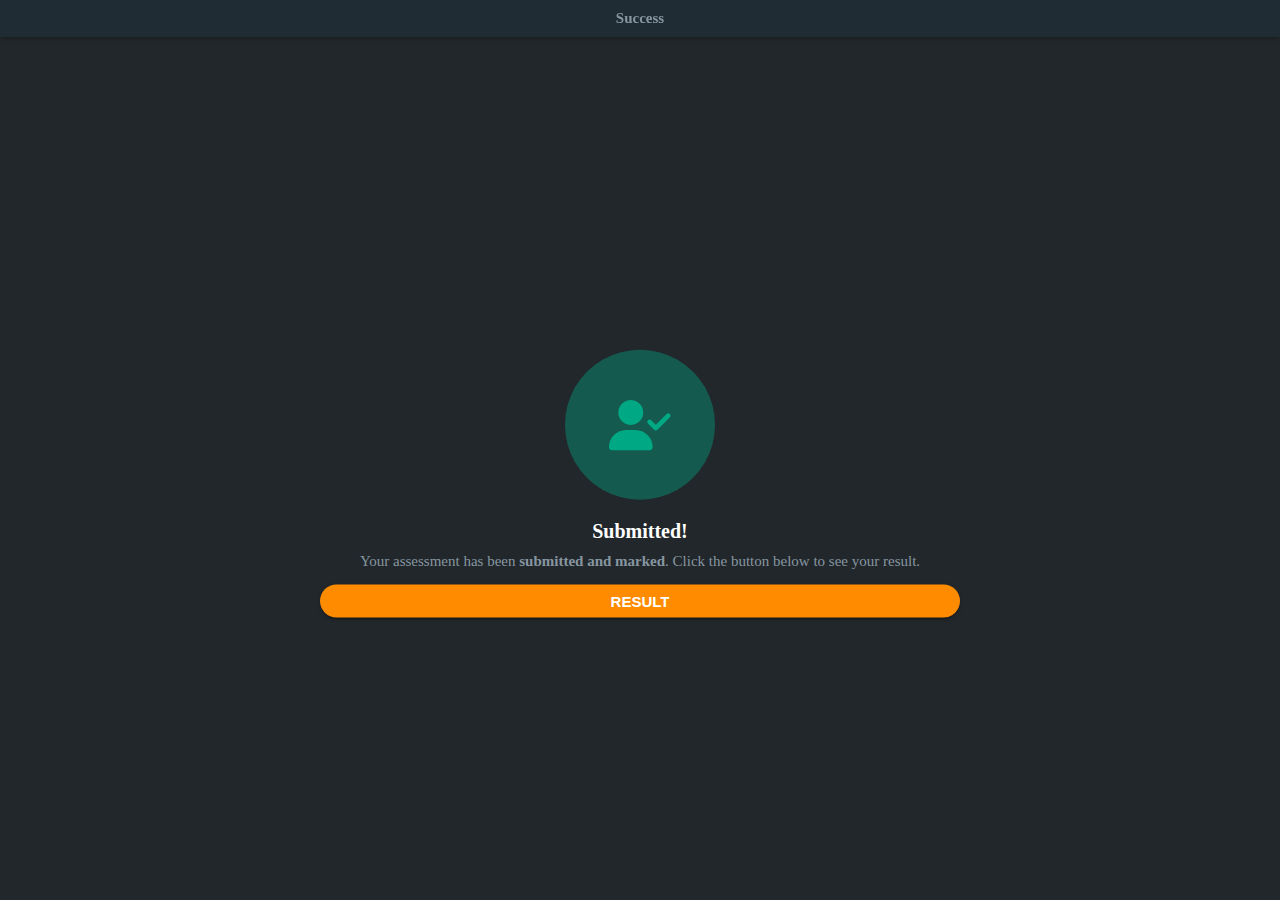
==== success.html @ 410c91fd "Add files via upload" ====
<!DOCTYPE html>
<html lang="en">
<head>
    <meta charset="UTF-8">
    <meta http-equiv="X-UA-Compatible" content="IE=edge">
    <meta name="viewport" content="width=device-width, initial-scale=1.0">
    <link rel="stylesheet" href="icons/ion/css/all.css">
    <link rel="stylesheet" href="icons/fa/css/all.css">
    <link rel="stylesheet" href="icons/simp/css/all.css">
    <link rel="stylesheet" href="style.css">
    <title>Submitted | Jay's Portal</title>
</head>
<body>
    <div id="titlebar">Success</div>
    <div id="success" class="page">
        <div  class="successMsg">
            <span class="fa-stack fa-2x successStack stack">
				<i class="fas fa-circle fa-xstack-2x"></i>
                <i class="fa fa-user-check fa-stack-1x successIcon stackIcon"></i>
			</span>
            <div id="msgTitle">Submitted!</div>
            <div>Your assessment has been <b>submitted and marked</b>. Click the button below to see your result.</div>
            <button id="sBtn" onclick="window.close()">Result</button> 
        </div>
    </div>
    
    <script src="js/jquery.js"></script>
    
    <script src="js/script.js"></script>
</body>
</html>
---- icons/simp/css/all.css ----
@font-face {
  font-family: 'simple-line-icons';
  src: url('../fonts/Simple-Line-Icons.eot?v=2.4.0');
  src: url('../fonts/Simple-Line-Icons.eot?v=2.4.0#iefix') format('embedded-opentype'), url('../fonts/Simple-Line-Icons.woff2?v=2.4.0') format('woff2'), url('../fonts/Simple-Line-Icons.ttf?v=2.4.0') format('truetype'), url('../fonts/Simple-Line-Icons.woff?v=2.4.0') format('woff'), url('../fonts/Simple-Line-Icons.svg?v=2.4.0#simple-line-icons') format('svg');
  font-weight: normal;
  font-style: normal;
}
/*
 Use the following CSS code if you want to have a class per icon.
 Instead of a list of all class selectors, you can use the generic [class*="icon-"] selector, but it's slower:
*/
.icon-user,
.icon-people,
.icon-user-female,
.icon-user-follow,
.icon-user-following,
.icon-user-unfollow,
.icon-login,
.icon-logout,
.icon-emotsmile,
.icon-phone,
.icon-call-end,
.icon-call-in,
.icon-call-out,
.icon-map,
.icon-location-pin,
.icon-direction,
.icon-directions,
.icon-compass,
.icon-layers,
.icon-menu,
.icon-list,
.icon-options-vertical,
.icon-options,
.icon-arrow-down,
.icon-arrow-left,
.icon-arrow-right,
.icon-arrow-up,
.icon-arrow-up-circle,
.icon-arrow-left-circle,
.icon-arrow-right-circle,
.icon-arrow-down-circle,
.icon-check,
.icon-clock,
.icon-plus,
.icon-minus,
.icon-close,
.icon-event,
.icon-exclamation,
.icon-organization,
.icon-trophy,
.icon-screen-smartphone,
.icon-screen-desktop,
.icon-plane,
.icon-notebook,
.icon-mustache,
.icon-mouse,
.icon-magnet,
.icon-energy,
.icon-disc,
.icon-cursor,
.icon-cursor-move,
.icon-crop,
.icon-chemistry,
.icon-speedometer,
.icon-shield,
.icon-screen-tablet,
.icon-magic-wand,
.icon-hourglass,
.icon-graduation,
.icon-ghost,
.icon-game-controller,
.icon-fire,
.icon-eyeglass,
.icon-envelope-open,
.icon-envelope-letter,
.icon-bell,
.icon-badge,
.icon-anchor,
.icon-wallet,
.icon-vector,
.icon-speech,
.icon-puzzle,
.icon-printer,
.icon-present,
.icon-playlist,
.icon-pin,
.icon-picture,
.icon-handbag,
.icon-globe-alt,
.icon-globe,
.icon-folder-alt,
.icon-folder,
.icon-film,
.icon-feed,
.icon-drop,
.icon-drawer,
.icon-docs,
.icon-doc,
.icon-diamond,
.icon-cup,
.icon-calculator,
.icon-bubbles,
.icon-briefcase,
.icon-book-open,
.icon-basket-loaded,
.icon-basket,
.icon-bag,
.icon-action-undo,
.icon-action-redo,
.icon-wrench,
.icon-umbrella,
.icon-trash,
.icon-tag,
.icon-support,
.icon-frame,
.icon-size-fullscreen,
.icon-size-actual,
.icon-shuffle,
.icon-share-alt,
.icon-share,
.icon-rocket,
.icon-question,
.icon-pie-chart,
.icon-pencil,
.icon-note,
.icon-loop,
.icon-home,
.icon-grid,
.icon-graph,
.icon-microphone,
.icon-music-tone-alt,
.icon-music-tone,
.icon-earphones-alt,
.icon-earphones,
.icon-equalizer,
.icon-like,
.icon-dislike,
.icon-control-start,
.icon-control-rewind,
.icon-control-play,
.icon-control-pause,
.icon-control-forward,
.icon-control-end,
.icon-volume-1,
.icon-volume-2,
.icon-volume-off,
.icon-calendar,
.icon-bulb,
.icon-chart,
.icon-ban,
.icon-bubble,
.icon-camrecorder,
.icon-camera,
.icon-cloud-download,
.icon-cloud-upload,
.icon-envelope,
.icon-eye,
.icon-flag,
.icon-heart,
.icon-info,
.icon-key,
.icon-link,
.icon-lock,
.icon-lock-open,
.icon-magnifier,
.icon-magnifier-add,
.icon-magnifier-remove,
.icon-paper-clip,
.icon-paper-plane,
.icon-power,
.icon-refresh,
.icon-reload,
.icon-settings,
.icon-star,
.icon-symbol-female,
.icon-symbol-male,
.icon-target,
.icon-credit-card,
.icon-paypal,
.icon-social-tumblr,
.icon-social-twitter,
.icon-social-facebook,
.icon-social-instagram,
.icon-social-linkedin,
.icon-social-pinterest,
.icon-social-github,
.icon-social-google,
.icon-social-reddit,
.icon-social-skype,
.icon-social-dribbble,
.icon-social-behance,
.icon-social-foursqare,
.icon-social-soundcloud,
.icon-social-spotify,
.icon-social-stumbleupon,
.icon-social-youtube,
.icon-social-dropbox,
.icon-social-vkontakte,
.icon-social-steam {
  font-family: 'simple-line-icons';
  speak: none;
  font-style: normal;
  font-weight: normal;
  font-variant: normal;
  text-transform: none;
  line-height: 1;
  /* Better Font Rendering =========== */
  -webkit-font-smoothing: antialiased;
  -moz-osx-font-smoothing: grayscale;
}
.icon-user:before {
  content: "\e005";
}
.icon-people:before {
  content: "\e001";
}
.icon-user-female:before {
  content: "\e000";
}
.icon-user-follow:before {
  content: "\e002";
}
.icon-user-following:before {
  content: "\e003";
}
.icon-user-unfollow:before {
  content: "\e004";
}
.icon-login:before {
  content: "\e066";
}
.icon-logout:before {
  content: "\e065";
}
.icon-emotsmile:before {
  content: "\e021";
}
.icon-phone:before {
  content: "\e600";
}
.icon-call-end:before {
  content: "\e048";
}
.icon-call-in:before {
  content: "\e047";
}
.icon-call-out:before {
  content: "\e046";
}
.icon-map:before {
  content: "\e033";
}
.icon-location-pin:before {
  content: "\e096";
}
.icon-direction:before {
  content: "\e042";
}
.icon-directions:before {
  content: "\e041";
}
.icon-compass:before {
  content: "\e045";
}
.icon-layers:before {
  content: "\e034";
}
.icon-menu:before {
  content: "\e601";
}
.icon-list:before {
  content: "\e067";
}
.icon-options-vertical:before {
  content: "\e602";
}
.icon-options:before {
  content: "\e603";
}
.icon-arrow-down:before {
  content: "\e604";
}
.icon-arrow-left:before {
  content: "\e605";
}
.icon-arrow-right:before {
  content: "\e606";
}
.icon-arrow-up:before {
  content: "\e607";
}
.icon-arrow-up-circle:before {
  content: "\e078";
}
.icon-arrow-left-circle:before {
  content: "\e07a";
}
.icon-arrow-right-circle:before {
  content: "\e079";
}
.icon-arrow-down-circle:before {
  content: "\e07b";
}
.icon-check:before {
  content: "\e080";
}
.icon-clock:before {
  content: "\e081";
}
.icon-plus:before {
  content: "\e095";
}
.icon-minus:before {
  content: "\e615";
}
.icon-close:before {
  content: "\e082";
}
.icon-event:before {
  content: "\e619";
}
.icon-exclamation:before {
  content: "\e617";
}
.icon-organization:before {
  content: "\e616";
}
.icon-trophy:before {
  content: "\e006";
}
.icon-screen-smartphone:before {
  content: "\e010";
}
.icon-screen-desktop:before {
  content: "\e011";
}
.icon-plane:before {
  content: "\e012";
}
.icon-notebook:before {
  content: "\e013";
}
.icon-mustache:before {
  content: "\e014";
}
.icon-mouse:before {
  content: "\e015";
}
.icon-magnet:before {
  content: "\e016";
}
.icon-energy:before {
  content: "\e020";
}
.icon-disc:before {
  content: "\e022";
}
.icon-cursor:before {
  content: "\e06e";
}
.icon-cursor-move:before {
  content: "\e023";
}
.icon-crop:before {
  content: "\e024";
}
.icon-chemistry:before {
  content: "\e026";
}
.icon-speedometer:before {
  content: "\e007";
}
.icon-shield:before {
  content: "\e00e";
}
.icon-screen-tablet:before {
  content: "\e00f";
}
.icon-magic-wand:before {
  content: "\e017";
}
.icon-hourglass:before {
  content: "\e018";
}
.icon-graduation:before {
  content: "\e019";
}
.icon-ghost:before {
  content: "\e01a";
}
.icon-game-controller:before {
  content: "\e01b";
}
.icon-fire:before {
  content: "\e01c";
}
.icon-eyeglass:before {
  content: "\e01d";
}
.icon-envelope-open:before {
  content: "\e01e";
}
.icon-envelope-letter:before {
  content: "\e01f";
}
.icon-bell:before {
  content: "\e027";
}
.icon-badge:before {
  content: "\e028";
}
.icon-anchor:before {
  content: "\e029";
}
.icon-wallet:before {
  content: "\e02a";
}
.icon-vector:before {
  content: "\e02b";
}
.icon-speech:before {
  content: "\e02c";
}
.icon-puzzle:before {
  content: "\e02d";
}
.icon-printer:before {
  content: "\e02e";
}
.icon-present:before {
  content: "\e02f";
}
.icon-playlist:before {
  content: "\e030";
}
.icon-pin:before {
  content: "\e031";
}
.icon-picture:before {
  content: "\e032";
}
.icon-handbag:before {
  content: "\e035";
}
.icon-globe-alt:before {
  content: "\e036";
}
.icon-globe:before {
  content: "\e037";
}
.icon-folder-alt:before {
  content: "\e039";
}
.icon-folder:before {
  content: "\e089";
}
.icon-film:before {
  content: "\e03a";
}
.icon-feed:before {
  content: "\e03b";
}
.icon-drop:before {
  content: "\e03e";
}
.icon-drawer:before {
  content: "\e03f";
}
.icon-docs:before {
  content: "\e040";
}
.icon-doc:before {
  content: "\e085";
}
.icon-diamond:before {
  content: "\e043";
}
.icon-cup:before {
  content: "\e044";
}
.icon-calculator:before {
  content: "\e049";
}
.icon-bubbles:before {
  content: "\e04a";
}
.icon-briefcase:before {
  content: "\e04b";
}
.icon-book-open:before {
  content: "\e04c";
}
.icon-basket-loaded:before {
  content: "\e04d";
}
.icon-basket:before {
  content: "\e04e";
}
.icon-bag:before {
  content: "\e04f";
}
.icon-action-undo:before {
  content: "\e050";
}
.icon-action-redo:before {
  content: "\e051";
}
.icon-wrench:before {
  content: "\e052";
}
.icon-umbrella:before {
  content: "\e053";
}
.icon-trash:before {
  content: "\e054";
}
.icon-tag:before {
  content: "\e055";
}
.icon-support:before {
  content: "\e056";
}
.icon-frame:before {
  content: "\e038";
}
.icon-size-fullscreen:before {
  content: "\e057";
}
.icon-size-actual:before {
  content: "\e058";
}
.icon-shuffle:before {
  content: "\e059";
}
.icon-share-alt:before {
  content: "\e05a";
}
.icon-share:before {
  content: "\e05b";
}
.icon-rocket:before {
  content: "\e05c";
}
.icon-question:before {
  content: "\e05d";
}
.icon-pie-chart:before {
  content: "\e05e";
}
.icon-pencil:before {
  content: "\e05f";
}
.icon-note:before {
  content: "\e060";
}
.icon-loop:before {
  content: "\e064";
}
.icon-home:before {
  content: "\e069";
}
.icon-grid:before {
  content: "\e06a";
}
.icon-graph:before {
  content: "\e06b";
}
.icon-microphone:before {
  content: "\e063";
}
.icon-music-tone-alt:before {
  content: "\e061";
}
.icon-music-tone:before {
  content: "\e062";
}
.icon-earphones-alt:before {
  content: "\e03c";
}
.icon-earphones:before {
  content: "\e03d";
}
.icon-equalizer:before {
  content: "\e06c";
}
.icon-like:before {
  content: "\e068";
}
.icon-dislike:before {
  content: "\e06d";
}
.icon-control-start:before {
  content: "\e06f";
}
.icon-control-rewind:before {
  content: "\e070";
}
.icon-control-play:before {
  content: "\e071";
}
.icon-control-pause:before {
  content: "\e072";
}
.icon-control-forward:before {
  content: "\e073";
}
.icon-control-end:before {
  content: "\e074";
}
.icon-volume-1:before {
  content: "\e09f";
}
.icon-volume-2:before {
  content: "\e0a0";
}
.icon-volume-off:before {
  content: "\e0a1";
}
.icon-calendar:before {
  content: "\e075";
}
.icon-bulb:before {
  content: "\e076";
}
.icon-chart:before {
  content: "\e077";
}
.icon-ban:before {
  content: "\e07c";
}
.icon-bubble:before {
  content: "\e07d";
}
.icon-camrecorder:before {
  content: "\e07e";
}
.icon-camera:before {
  content: "\e07f";
}
.icon-cloud-download:before {
  content: "\e083";
}
.icon-cloud-upload:before {
  content: "\e084";
}
.icon-envelope:before {
  content: "\e086";
}
.icon-eye:before {
  content: "\e087";
}
.icon-flag:before {
  content: "\e088";
}
.icon-heart:before {
  content: "\e08a";
}
.icon-info:before {
  content: "\e08b";
}
.icon-key:before {
  content: "\e08c";
}
.icon-link:before {
  content: "\e08d";
}
.icon-lock:before {
  content: "\e08e";
}
.icon-lock-open:before {
  content: "\e08f";
}
.icon-magnifier:before {
  content: "\e090";
}
.icon-magnifier-add:before {
  content: "\e091";
}
.icon-magnifier-remove:before {
  content: "\e092";
}
.icon-paper-clip:before {
  content: "\e093";
}
.icon-paper-plane:before {
  content: "\e094";
}
.icon-power:before {
  content: "\e097";
}
.icon-refresh:before {
  content: "\e098";
}
.icon-reload:before {
  content: "\e099";
}
.icon-settings:before {
  content: "\e09a";
}
.icon-star:before {
  content: "\e09b";
}
.icon-symbol-female:before {
  content: "\e09c";
}
.icon-symbol-male:before {
  content: "\e09d";
}
.icon-target:before {
  content: "\e09e";
}
.icon-credit-card:before {
  content: "\e025";
}
.icon-paypal:before {
  content: "\e608";
}
.icon-social-tumblr:before {
  content: "\e00a";
}
.icon-social-twitter:before {
  content: "\e009";
}
.icon-social-facebook:before {
  content: "\e00b";
}
.icon-social-instagram:before {
  content: "\e609";
}
.icon-social-linkedin:before {
  content: "\e60a";
}
.icon-social-pinterest:before {
  content: "\e60b";
}
.icon-social-github:before {
  content: "\e60c";
}
.icon-social-google:before {
  content: "\e60d";
}
.icon-social-reddit:before {
  content: "\e60e";
}
.icon-social-skype:before {
  content: "\e60f";
}
.icon-social-dribbble:before {
  content: "\e00d";
}
.icon-social-behance:before {
  content: "\e610";
}
.icon-social-foursqare:before {
  content: "\e611";
}
.icon-social-soundcloud:before {
  content: "\e612";
}
.icon-social-spotify:before {
  content: "\e613";
}
.icon-social-stumbleupon:before {
  content: "\e614";
}
.icon-social-youtube:before {
  content: "\e008";
}
.icon-social-dropbox:before {
  content: "\e00c";
}
.icon-social-vkontakte:before {
  content: "\e618";
}
.icon-social-steam:before {
  content: "\e620";
}
---- style.css ----
html, body {
    font-family: Roboto;
    background-color: #22272b;
    color: #8696a0;
    padding: 0;
    margin: 0;
    font-size: 15px;
    user-select: none;
    transition: 0.5s;
}
* {
    box-sizing: border-box;
}
::placeholder {
    color: #8696a0;
}
button {
    font-size: inherit;
    font-weight: bold;
    padding: 8px;
    margin: 5px 0;
    width: 50%;
    text-transform: uppercase;
    border: none;
    outline: none;
    border-radius: 25px;
    cursor: pointer;
    background-color: #ff8c00;
    color: #fff;
    box-shadow: 0 2px 2px 0 rgb(0 0 0 / 14%), 0 1px 5px 0 rgb(0 0 0 / 12%), 0 3px 1px -2px rgb(0 0 0 / 20%);
}
button:active{
    box-shadow: 0 6px 10px 0 rgb(0 0 0 / 14%), 0 1px 18px 0 rgb(0 0 0 / 12%), 0 3px 5px -1px rgb(0 0 0 / 40%);
    opacity: .9;
}
input, select {
    width: 100%;
    height: 35px;
    -moz-box-sizing: border-box;
    -webkit-box-sizing: border-box;
    box-sizing: border-box;
    border: 1px #8696a0 solid;
    color: #fff;
    outline: none;
    background-color: #202c33;
    padding: 8px;
    border-radius: 25px;
}


/* LOGGED OUT */

#loader, #logged-out, #shade {
    position: fixed;
    top: 0;
    bottom: 0;
    right: 0;
    left: 0;
}
#loader {
    z-index: 5;
    background-color: #111b21;
}
#loader div {
    position: absolute;
    top: 50%;
    left: 50%;
    transform: translate(-50%,-50%);
}
#loader b {
    font-weight: 900;
}
#logged-out {
    color: #fff;
    z-index: 4;
}
#shade {
    z-index: 1;
    opacity: 0.3;
    background-color: #000;
}
#bgImg {
    width: 100%;
    height: 100vh;
    padding: 0px;
    box-sizing: border-box;
    background-image: url(img/bg.webp);
    filter: blur(2px);
    background-position: center;
    background-repeat: no-repeat;
    background-size: cover;
    background-color: #925e32;
}
#desc {
    flex: 60%;
}
#pic {
    width: 120px;
    height: 120px;
    border-radius: 50%;
}
#ln-1 {
    font-size: 25px;
}
#ln-1 .fa{
    color: #1da1f2;
}
#ln-2 {
    font-size: 13px;
    font-style: italic;
    opacity: 0.8;
}

/* login */

#login-screen {
    z-index: 2;
    text-align: center;
    position:  fixed;
    width: 100%;
    top: 0;
    left: 0;
    right: 0;
    bottom: 0;
    background:  transparent;
}
#login-page {
    height: 100%;
    display: flex;
    flex-flow: row wrap;
    color: #fff;
}
#lgn {
    font-size: 35px;
    margin-bottom: 5px;
    font-weight: 900;
    color: #8696a0;
}
#stuInfo #lgn {
    font-size: 70px;
}
#login-page > div {
    display: flex;
    flex-flow: row wrap;
    align-items: center;
    justify-content: center;
}
#login {
    flex: 40%;
    background: #111b21;
    border-radius: 30px 0 0 30px;
}
#login ::placeholder {
    text-align: center;
}
#login input, #login button {
    margin-top: 10px;
}
#login > div {
    width: 80%;
}


/* LOGGED IN */

/* tabbar and titlebar */

#tabbar, #titlebar {
    color: #8696a0;
    background: #202c33;
    position:  fixed;
    z-index: 3;
    width: 100%;
    text-align: center;
}
#titlebar {
    top: 0;
    padding: 10px;
    font-weight: bold;
    box-shadow: 0 1px 5px rgb(0 0 0 / 30%);
}
#tabbar {
    bottom: 0;
    display: flex;
    flex-flow: row wrap;
    justify-content: space-evenly;
    height: auto;
    box-shadow: 1px 0 5px rgb(0 0 0 / 30%);
}
.active-tab {
    border-top: 3px #ff8c00 solid !important;
    color: #ff8c00;
    transition: 0.5s;
}
#tabbar > div > i {
    font-weight: bold;
    display: block;
    font-size: 20px;
}
#tabbar > div{
    flex: 25%;
    border-top: 3px #202c33 solid;
    padding: 10px 15px;
}

/* page */

.page {
    position:  absolute;
    width: 100%;
    display: none;
    right: 0;
    left: 0;
    top: 0;
    bottom: 0;
    padding-top: 48px;
}
#success.page {
    display: block;
}
.card {
    -webkit-font-smoothing: antialiased;
    -moz-osx-font-smoothing: grayscale;
    box-shadow: 0 1px 2px rgb(0 0 0 / 12%);
    border-radius: 22px;
    background-color: #111b21;
    color: #fff;
    display: block;
    margin: 8px;
    padding: 16px;
    word-wrap: break-word;
}
.course, .quizCourse {
    color: #fff;
    position: relative;
    text-align: center;
    border-radius: 22px;
    margin: 8px 8px 16px;
}
.course {
    background-color: #111b21!important;
}
.quizCourse {
    background-color: transparent;
}
.intro-img {
    width: 100%;
    text-align: center;
    border-radius: 22px 22px 0 0;
}
.ass-img {
    width: 100%;
    text-align: center;
    border-radius: 22px;
}
.course-label {
    padding: 2px 4px;
    text-align: center;
    position: absolute;
    border-radius: 4px;
    box-shadow: 0 1px 2px rgb(0 0 0 / 12%);
    background-color: #111b21;
    top: 8px;
    left: 8px;
}
.button-label {
    position: absolute;
    bottom: 8px;
    right: 8px;
}
.projectBtn::before {
    content: 'Enter';
}
#classes::before, #students::before, .no-activity::before, .activeOpt::before, #closedStatus::before, .smartTime::before {
    font-family: "Font Awesome 6 Free";
    font-weight: bold;
    color: #8696a0;
}
.smartTime::before {
    content:"\f017\a";
}
#classes::before {
    content:"\f518\a";
}
#students::before {
    content:"\f0c0\a";
}
#classes {
    padding-top: 8px!important;
}
#classes, #students {
    padding: 2px;
}
#description {
    padding: 8px;
    font-size: 11px;
    color: #8696a0;
}
.course:last-child, .quizCourse:last-child {
    margin: 8px 8px 0px!important;
}
.stack {
    font-size: 150px;
    height: 1em;
    line-height: 1em;
    margin: 0 0 10px;
}
.stackIcon {
    font-size: 50px;
}
#msgTitle {
    color: #fff;
    margin: 10px 0;
    font-weight: 900;
    font-size: 20px;
}
#sBtn {
    margin-top: 15px;
}
.successStack {
    color: rgba(0, 168, 132, 0.4);
}
.successIcon {
    color: #00a884;
}
.noActivityStack {
    color: rgba(247, 139, 141, 0.4);
}
.closedIcon {
    background-color: rgba(247, 139, 141, 0.4);
    padding: 50px;
    border-radius: 50%;
}
.noActivityIcon, .closedIcon {
    color: #f78b8d;
}
.noActivity, .closedStatus, .openStatus {
    top: 46%;
}
.successMsg{
    top: 54%;
}
.noActivity, .successMsg, .closedStatus, .openStatus {
    width: 100%;
    text-align: center;
    position: absolute;
    left: 50%;
    transform: translate(-50%,-50%);
}
#portal .card {
    text-align: center;
}
#closedStatus {
    font-size: 30px;
    text-transform: uppercase;
    font-weight: 900;
}
#closedStatus::before {
    content:"\f023\a"
}
.instructor {
    text-align: center;
}
#instCard {
    display: flex;
    flex-flow: row wrap;
    justify-content: space-evenly;
    align-items: center;
}
#instCard img {
    border-radius: 50%;
    width: 75px;
}
#instName {
    font-size: 20px;
}
#instName::before {
    content:"INSTRUCTOR";
    display: block;
    font-size: 10px;
}
#live {
    font-size: 30px;
    color: #ff8c00;
    text-shadow: #ff8c00 0px 3px 30px;
    animation: glitch 5s ease-in-out;
    opacity: 0;
}
@keyframes glitch {
    15% {
        opacity: 1;
    }
    75% {
        opacity: 1;
    }
}


#quiz {
    display: none;
    text-align: center;
}
#optionList .option.disabled{
    pointer-events: none;
}
#quizResults {
    background: transparent!important;
}
#quizActive, #quizRules, #quizResults {
    display: none;
}
#quizRules {
    text-align: center;
}
#quizRules > div {
    padding: 8px;
    font-size: small;
    margin-right: 0;
    margin-left: 0;
    color: #fff;
}
#quizRules > div > i {
    text-shadow: 1px 1px 1px #000;
    font-size: 300%;
    padding: 8px;
}
#stuInfo input, #stuInfo select{
    margin-top: 10px;
}
#stuInfo, #stuInfo div {
    text-align: center;
}
.instruction {
    font-size: 13px;
    color: #8696a0;
}
#stuInfo .instruction {
    margin: 16px 0;
}
.proceedBtn {
    display: none;
}
#QRtime {
    border-radius: 8px 8px 0 0;
    background-color: rgba(66, 134, 244, 0.2);
}
#QRtime i {
    color: #4286f4;
}
#QRsel i {
    color: #ea4435;
}
#QRcor i {
    color: #f9a825;
}
#QRret i {
    color: #34a853;
}
#QRsel {
    background-color: rgb(234, 68, 53, 0.2);
}
#QRcor {
    background-color: rgba(249, 168, 37, 0.2);
}
#QRret {
    background-color: rgba(52, 168, 83, 0.2);
    border-radius: 0 0 8px 8px;
    margin-bottom: 15px;
}
#questLeft {
    color: #ff8c00;
    font-size: small;
    text-align: left;
}
#question {
    font-weight: bolder;
    padding: 16px 0;
    text-align: left;
}
#optionList {
    margin: 0 0 20px;
    text-align: left;
}
.option {
    padding: 10px;
    vertical-align: middle;
    border-radius: 0;
    border: #202c33 1px solid;
    margin: 8px 0;
}
.option::before {
    font-family: "Font Awesome 5 Free";
    content:"\f111";
    color: #8696a0;
    padding-right: 10px;
}
.activeOpt::before {
    content:"\f058";
    color: #ff8c00;
    font-weight: bold ;
    padding-right: 10px;
}
.resQuizCrd {
    padding: 0;
    background-color: transparent;
    box-shadow: none;
}
.startQuiz {
    margin: 8px 0 5px;
    padding: 8px;
}
.cancelQuiz {
    background-color: #202c33;
}
.quizBtn {
    font-size: medium!important;
    margin: 8px 0;
    padding: 8px;
    border-radius: 5px;
    background-color: #ff8c00;
    text-align: center;
    font-weight: bold;
    text-transform: uppercase;
    color: #fff;
}
.quizBtn, #homeCrd, .stuReg, #tryitBtn, #editorBtn4, .whatsThis, #row .card {
    box-shadow: 0 2px 2px 0 rgb(0 0 0 / 14%), 0 1px 5px 0 rgb(0 0 0 / 12%), 0 3px 1px -2px rgb(0 0 0 / 20%);
    transition: all .25s linear;
}
.quizBtn:active, #homeCrd:active, .stuReg:active, #tryitBtn:active, #editorBtn4:active, .whatsThis:active, #row .card:active {
    box-shadow: 0 6px 10px 0 rgb(0 0 0 / 14%), 0 1px 18px 0 rgb(0 0 0 / 12%), 0 3px 5px -1px rgb(0 0 0 / 40%);
    opacity: .9;
}
.assB:active, #nxtBtn:active {
    transition: all .25s linear;
    opacity: .9;
}
#eResult, #aResult, #bResult, #cResult, #dResult, #fResult {
    padding: 8px;
    text-align: center;
    color: #fff;
    border-radius: 8px;
    margin: 0 0 15px;
    padding: 24px 16px;
    box-shadow: 1px 1px 2px rgba(0, 0, 0, 0.222);
}
#quizResults h3 {
    text-shadow: 1px 1px 1px #000;
}
#eResult, #aResult {
    background-color: #34a853
}
#bResult {
    background-color: #87a834;
}
#cResult {
    background-color: #f9a825;
}
#dResult {
    background-color: #ea6e33;
}
#fResult {
    background-color: #ea4335;
}
#submit input[type="text"], #submit input[type="email"], #subQuest {
    display: none;
}

@media only screen and (max-width: 599px) {
    /* For phones: */
    #login {
        border-radius: 30px 30px 0 0;
    }
    #login-page > div {
        flex: 100%;
    }
    #bgImg {
        height: 60vh;
    }
}
@media only screen and (min-width: 600px) {
    /* For tablets: */
}
@media only screen and (min-width: 768px) {
    /* For desktop: */
}
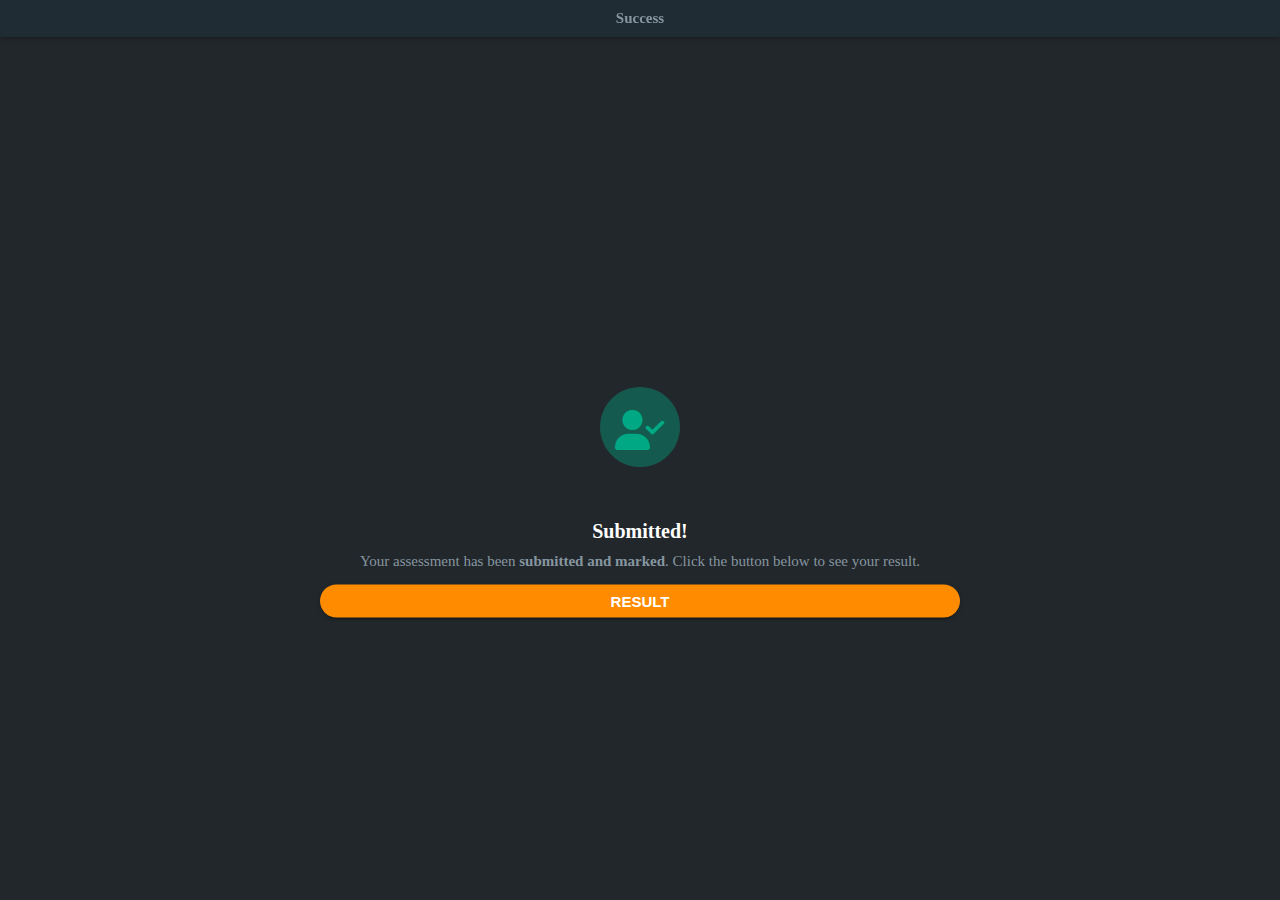
==== commit 55fa2903: "Add files via upload" ====
--- a/success.html
+++ b/success.html
@@ -7,6 +7,7 @@
     <link rel="stylesheet" href="icons/ion/css/all.css">
     <link rel="stylesheet" href="icons/fa/css/all.css">
     <link rel="stylesheet" href="icons/simp/css/all.css">
+    <link rel="shortcut icon" href="img/pic.jpg" type="image/x-icon">
     <link rel="stylesheet" href="style.css">
     <title>Submitted | Jay's Portal</title>
 </head>
--- a/style.css
+++ b/style.css
@@ -159,6 +159,18 @@
 #login > div {
     width: 80%;
 }
+#login-error {
+    z-index: 5;
+    bottom: -40px;
+    width: 100%;
+    text-align: center;
+    position: fixed;
+    color: #f78b8d;
+    border-radius: 8px 8px 0 0;
+    padding: 10px;
+    background-color: rgba(247, 139, 141, 0.4);
+    box-shadow: 1px 0 5px rgb(0 0 0 / 30%);
+}
 
 
 /* LOGGED IN */
@@ -300,13 +312,10 @@
     margin: 8px 8px 0px!important;
 }
 .stack {
-    font-size: 150px;
-    height: 1em;
-    line-height: 1em;
-    margin: 0 0 10px;
+    font-size: 80px;
 }
 .stackIcon {
-    font-size: 50px;
+    font-size: 40px;
 }
 #msgTitle {
     color: #fff;
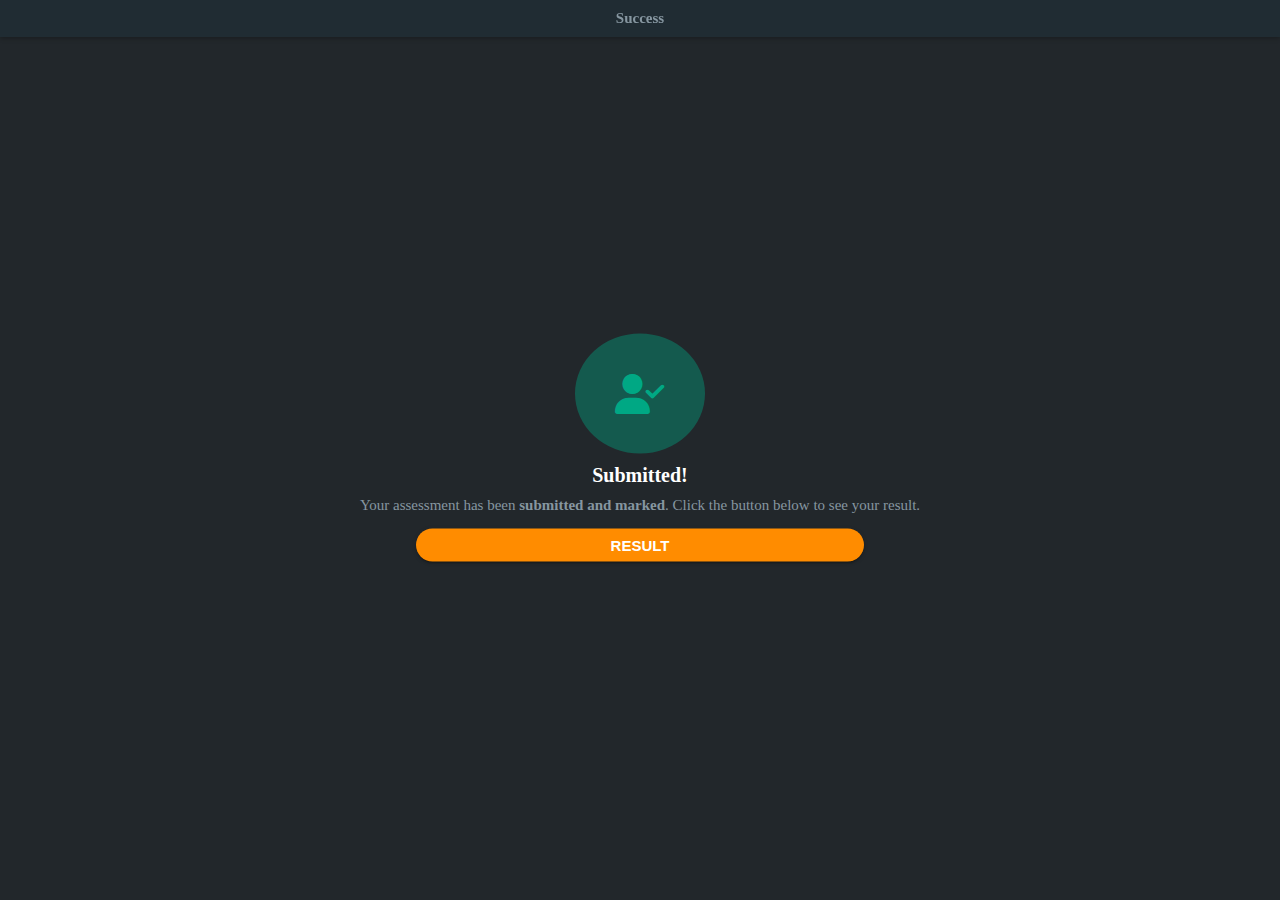
==== commit b61c76d6: "Add files via upload" ====
--- a/success.html
+++ b/success.html
@@ -15,10 +15,7 @@
     <div id="titlebar">Success</div>
     <div id="success" class="page">
         <div  class="successMsg">
-            <span class="fa-stack fa-2x successStack stack">
-				<i class="fas fa-circle fa-xstack-2x"></i>
-                <i class="fa fa-user-check fa-stack-1x successIcon stackIcon"></i>
-			</span>
+            <i class="fa fa-user-check successIcon stackIcon"></i>
             <div id="msgTitle">Submitted!</div>
             <div>Your assessment has been <b>submitted and marked</b>. Click the button below to see your result.</div>
             <button id="sBtn" onclick="window.close()">Result</button> 
@@ -26,7 +23,6 @@
     </div>
     
     <script src="js/jquery.js"></script>
-    
     <script src="js/script.js"></script>
 </body>
 </html>--- a/style.css
+++ b/style.css
@@ -1,3 +1,17 @@
+@font-face {
+    font-family: 'ComicSans';
+    src: url(fonts/LDFComicSans.ttf);
+}
+@font-face {
+    font-family: 'ComicSans';
+    src: url(/fonts/LDFComicSansBold.ttf);
+    font-weight: bold;
+}
+@font-face {
+    font-family: 'ComicSans';
+    src: url(/fonts/LDFComicSansLight.ttf);
+    font-weight: lighter;
+}
 html, body {
     font-family: Roboto;
     background-color: #22272b;
@@ -50,27 +64,27 @@
 
 /* LOGGED OUT */
 
-#loader, #logged-out, #shade {
+loader, logged-out, #shade {
     position: fixed;
     top: 0;
     bottom: 0;
     right: 0;
     left: 0;
 }
-#loader {
+loader {
     z-index: 5;
     background-color: #111b21;
 }
-#loader div {
+loader div {
     position: absolute;
     top: 50%;
     left: 50%;
     transform: translate(-50%,-50%);
 }
-#loader b {
+loader b {
     font-weight: 900;
 }
-#logged-out {
+logged-out {
     color: #fff;
     z-index: 4;
 }
@@ -242,48 +256,107 @@
     padding: 16px;
     word-wrap: break-word;
 }
-.course, .quizCourse {
-    color: #fff;
+.course {
     position: relative;
+    padding: 0 0 8px;
+}
+.course, .quizCourse, .noteCrd {
+    color: #fff;
     text-align: center;
     border-radius: 22px;
     margin: 8px 8px 16px;
 }
-.course {
-    background-color: #111b21!important;
-}
-.quizCourse {
-    background-color: transparent;
+.course, .quizCourse {
+    background-color: #111b21;
+}
+.noteCrd {
+    background: #202c33;
+}
+.quizCourse, .noteCrd {
+    display: flex;
+    flex-direction: row;
+}
+.quizCourse > div, .noteCrd > div {
+    padding: 8px;
+    text-align: center;
+    font-weight: bold;
+    color: #fff;
+}
+.ass-box {
+    width: 65%;
 }
 .intro-img {
     width: 100%;
-    text-align: center;
     border-radius: 22px 22px 0 0;
 }
 .ass-img {
-    width: 100%;
-    text-align: center;
-    border-radius: 22px;
+    width: 35%;
+    height: auto;
+    display: block;
+    border-radius: 22px 0 0 22px;
+    padding: 20px!important;
+    box-sizing: border-box;
+    background-position: center;
+    background-repeat: no-repeat;
+    background-size: cover;
+    background: rgba(95, 161, 199, 0.1);
+}
+.ass-img i {
+    color: #8696a0;
+    font-size: 40px;
 }
 .course-label {
-    padding: 2px 4px;
+    padding: 3px 6px 3px;
     text-align: center;
     position: absolute;
-    border-radius: 4px;
+    border-radius: 15px;
     box-shadow: 0 1px 2px rgb(0 0 0 / 12%);
     background-color: #111b21;
     top: 8px;
     left: 8px;
 }
-.button-label {
+.title-label  {
+    margin: 8px 0 0;
+}
+.title-icons {
+    font-weight: normal;
+    padding: 8px 0;
+    color: #8696a0;
+}
+#questions::before {
+    content:"\e4ef\a";
+}
+#time::before {
+    content:"\f017\a";
+}
+#trials::before {
+    content:"\f2f1\a";
+}
+.enterBtn::before {
+    content: 'Enter';
+}
+.copyBtn::before {
+    content: 'Copy';
+}
+.enterBtn, .copyBtn {
+    margin: 8px;
+}
+#cancelNote {
+    display: none;
     position: absolute;
-    bottom: 8px;
-    right: 8px;
-}
-.projectBtn::before {
-    content: 'Enter';
-}
-#classes::before, #students::before, .no-activity::before, .activeOpt::before, #closedStatus::before, .smartTime::before {
+    z-index: 4;
+    top: 0;
+    right: 0;
+    width: auto;
+    border-radius: 25px 0 0 25px;
+    padding: 11px;
+    margin: 0;
+}
+#cancelNote::before {
+    content:"\f00d";
+    color: #fff!important;
+}
+#cancelNote::before, #classes::before, #students::before, .no-activity::before, .activeOpt::before, #closedStatus::before, .smartTime::before, #time::before, #questions::before, #trials::before {
     font-family: "Font Awesome 6 Free";
     font-weight: bold;
     color: #8696a0;
@@ -308,14 +381,13 @@
     font-size: 11px;
     color: #8696a0;
 }
-.course:last-child, .quizCourse:last-child {
+.course:last-child {
     margin: 8px 8px 0px!important;
-}
-.stack {
-    font-size: 80px;
 }
 .stackIcon {
     font-size: 40px;
+    padding: 40px;
+    border-radius: 50%;
 }
 #msgTitle {
     color: #fff;
@@ -326,30 +398,21 @@
 #sBtn {
     margin-top: 15px;
 }
-.successStack {
-    color: rgba(0, 168, 132, 0.4);
-}
 .successIcon {
     color: #00a884;
-}
-.noActivityStack {
-    color: rgba(247, 139, 141, 0.4);
-}
-.closedIcon {
-    background-color: rgba(247, 139, 141, 0.4);
-    padding: 50px;
-    border-radius: 50%;
-}
-.noActivityIcon, .closedIcon {
+    background: rgba(0, 168, 132, 0.4);
+}
+.noActivityIcon {
     color: #f78b8d;
-}
-.noActivity, .closedStatus, .openStatus {
-    top: 46%;
-}
-.successMsg{
-    top: 54%;
-}
-.noActivity, .successMsg, .closedStatus, .openStatus {
+    background: rgba(247, 139, 141, 0.4);
+}
+noActivity, .closedStatus {
+    top: calc(50% - 23px);
+}
+.successMsg, .openStatus{
+    top: 50%;
+}
+noActivity, .successMsg, .closedStatus, .openStatus {
     width: 100%;
     text-align: center;
     position: absolute;
@@ -392,10 +455,10 @@
     font-size: 30px;
     color: #ff8c00;
     text-shadow: #ff8c00 0px 3px 30px;
-    animation: glitch 5s ease-in-out;
+    animation: live 5s ease-in-out;
     opacity: 0;
 }
-@keyframes glitch {
+@keyframes live {
     15% {
         opacity: 1;
     }
@@ -404,6 +467,60 @@
     }
 }
 
+/* Note */
+
+#note {
+    display: none;
+    overflow-y: hidden;
+    height: calc(100% - 79px);
+}
+#board {
+    background-color: #000;
+    font-family: Comic Sans MS;
+    color: white;
+    height: calc(100% - 8px);
+    overflow-y: scroll;
+    border-radius: 22px 22px 0 0;
+    padding-bottom: 100px;
+}
+#chalk {
+    position: absolute;
+    bottom: 79px;
+    width: calc(100% - 16px);
+    right: 8px;
+}
+.Typewriter__cursor {
+    display: none;
+}
+#board h2, #board h3, #board h4 {
+    text-decoration: underline;
+}
+#board h2::after, #board h3::after, #board h4::after {
+    content: ":";
+    text-decoration: none!important;
+}
+#board li {
+    margin: 8px 0;
+}
+#board ol  ol {
+    list-style-type: lower-latin;
+}
+#board ol  ol ol {
+    list-style-type: lower-roman;
+}
+#board ol  ol ol ol {
+    list-style-type: upper-latin;
+}
+#board ol  ol ol ol ol {
+    list-style-type: upper-roman;
+}
+#board img {
+    overflow-x: auto;
+    display: block;
+    width: 100%;
+}
+
+/* Quiz*/
 
 #quiz {
     display: none;
@@ -589,6 +706,11 @@
 }
 @media only screen and (min-width: 600px) {
     /* For tablets: */
+    .page {
+        width: 70%;
+        right: 15%;
+        left: 15%;
+    }
 }
 @media only screen and (min-width: 768px) {
     /* For desktop: */
